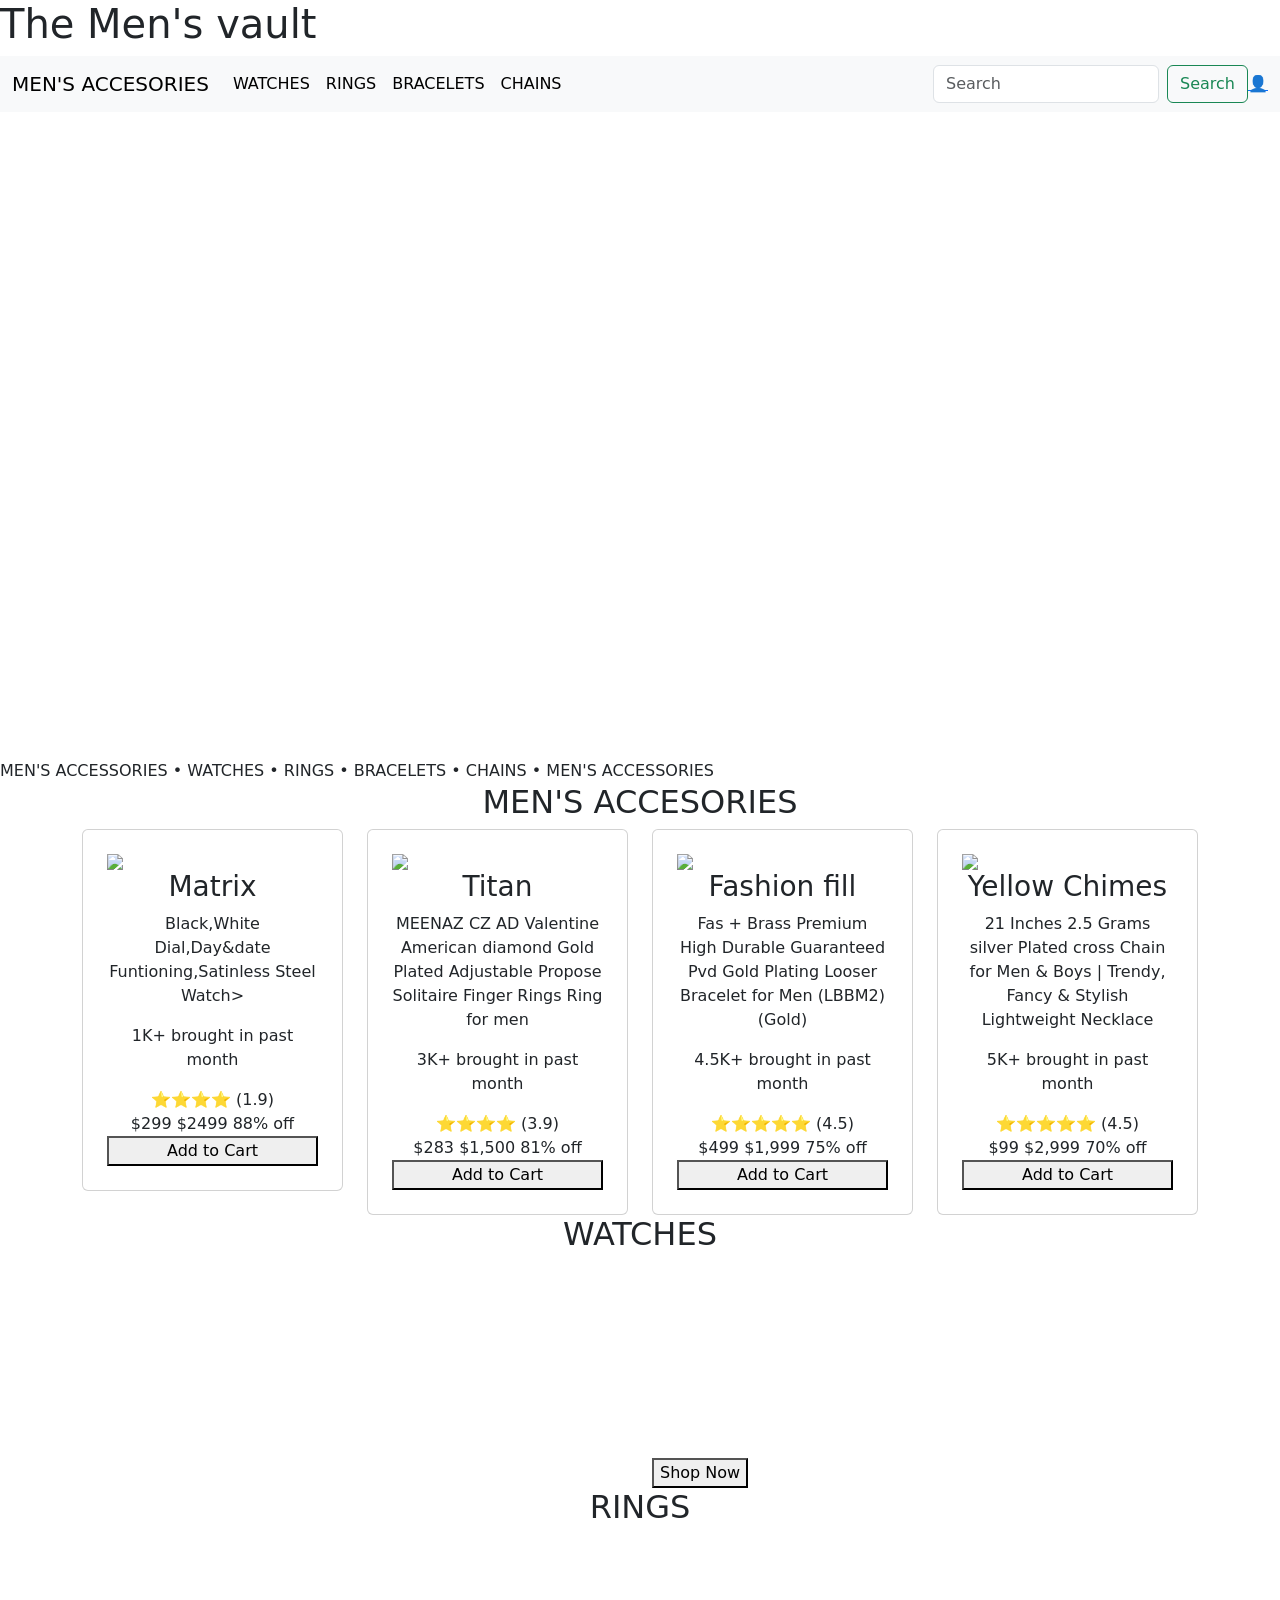
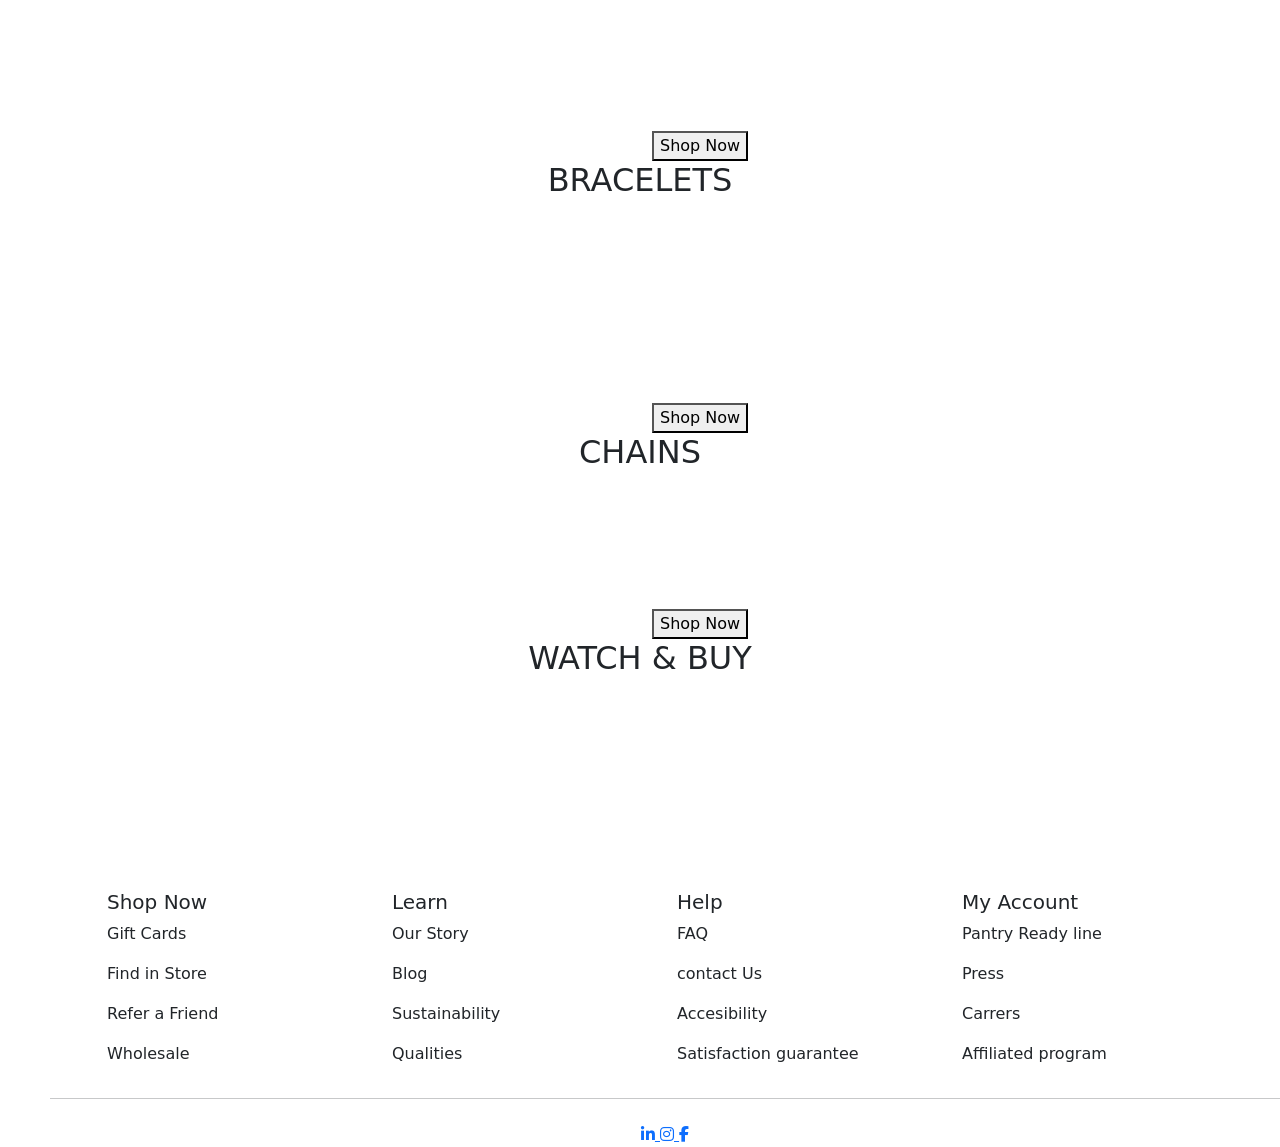
==== index.html @ 0dcb44b0 "first commit" ====
<!DOCTYPE html>
<html lang="en">

<head>
  <meta charset="UTF-8">
  <meta name="viewport" content="width=device-width, initial-scale=1.0">
  <title>Document</title>
  <link rel="stylesheet" href="TMV.css">
  <link href="https://cdn.jsdelivr.net/npm/bootstrap@5.0.2/dist/css/bootstrap.min.css" rel="stylesheet"
    integrity="sha384-EVSTQN3/azprG1Anm3QDgpJLIm9Nao0Yz1ztcQTwFspd3yD65VohhpuuCOmLASjC" crossorigin="anonymous">
  <link rel="stylesheet" href="https://cdnjs.cloudflare.com/ajax/libs/font-awesome/6.5.1/css/all.min.css">
</head>

<body>
  <h1 class="main-heading">The Men's vault</h1>
  <nav class="navbar navbar-expand-lg navbar-light bg-light">
    <div class="container-fluid">
      <a class="navbar-brand" href="admin/products/watches.html">MEN'S ACCESORIES</a>
      <button class="navbar-toggler" type="button" data-bs-toggle="collapse" data-bs-target="#navbarSupportedContent"
        aria-controls="navbarSupportedContent" aria-expanded="false" aria-label="Toggle navigation">
        <span class="navbar-toggler-icon"></span>
      </button>
      <div class="collapse navbar-collapse" id="navbarSupportedContent">
        <ul class="navbar-nav me-auto mb-2 mb-lg-0">
          <li class="nav-item">
            <a class="nav-link active" aria-current="page" href="admin/products/watches.html">WATCHES</a>
          </li>
          <li class="nav-item">
            <a class="nav-link active" href="admin/products/Rings.html">RINGS</a>
          </li>
          <li class="nav-item ">
            <a class="nav-link active " href="admin/products/Bracelets.html">BRACELETS</a>
          </li>
          <li class="nav-item">
            <a class="nav-link active" href="admin/products/chains.html" tabindex="-1" aria-disabled="true">CHAINS</a>
          </li>
        </ul>
        <form class="d-flex">
          <input class="form-control me-2" type="search" placeholder="Search" aria-label="Search">
          <button class="btn btn-outline-success" type="submit">Search</button>
        </form>
        <!--navbar user icon-->
        <a href="/Authentication/Login.html" class="user-icon">
          👤
        </a>
      </div>
    </div>
  </nav>
  <video autoplay muted loop playsinline width="100%" height="50%">
    <source src="video.mp4" type="video/mp4">
  </video>

  <!--Scrolling Bar AFTER Video-->
  <div class="scroll-bar">
    <div class="scroll-text">
      MEN'S ACCESSORIES • WATCHES • RINGS • BRACELETS • CHAINS • MEN'S ACCESSORIES
    </div>
  </div>

  <section class="main-heading1">
    <h2 class="text-center">MEN'S ACCESORIES</h2>
  </section>

  <!--products section-->
  <section id="products">
    <div class="container">
      <div class="row">
        <!--product 1-->
        <div class="col-12 col-sm-6 col-md-4 col-lg-3">
          <div class="card text-center p-4">
            <img src="https://encrypted-tbn0.gstatic.com/images?q=tbn:ANd9GcTkFsPsdd-_bzcCBv-JLjN80javiGTN9kx-EQ&s">
            <h3 class="brand">Matrix</h3>
            <p>Black,White Dial,Day&date Funtioning,Satinless Steel Watch></p>
            <p>1K+ brought in past month</p>
            <div class="rating">
              ⭐⭐⭐⭐ <span>(1.9)</span>
            </div>
            <div class="price">
              <span class="offer">$299</span>
              <span class="mrp">$2499</span>
              <span class="discount">88% off</span>
            </div>
            <button class="button">Add to Cart</button>
          </div>
        </div>
        <!--product 2-->
        <div class="col-12 col-sm-6 col-md-4 col-lg-3">
          <div class="card text-center p-4">
            <img
              src="https://rukminim2.flixcart.com/image/480/640/xif0q/ring/y/m/m/-original-imahfvffu4bzzatg.jpeg?q=90">
            <h3 class="brand">Titan</h3>
            <p>MEENAZ CZ AD Valentine American diamond Gold Plated Adjustable Propose Solitaire Finger Rings Ring for
              men</p>
            <p>3K+ brought in past month</p>
            <div class="rating">
              ⭐⭐⭐⭐ <span>(3.9)</span>
            </div>
            <div class="price">
              <span class="offer">$283</span>
              <span class="mrp">$1,500</span>
              <span class="discount">81% off</span>
            </div>
            <button class="button">Add to Cart</button>
          </div>
        </div>
        <!--product 3-->
        <div class="col-12 col-sm-6 col-md-4 col-lg-3">
          <div class="card text-center p-4">
            <img
              src="https://encrypted-tbn0.gstatic.com/images?q=tbn:ANd9GcT6uBuJE12_wLBYsoB-yKBQTP5D6kOSTatKRw&s">
            <h3 class="brand">Fashion fill</h3>
            <p>Fas + Brass Premium High Durable Guaranteed Pvd Gold Plating Looser Bracelet for Men (LBBM2) (Gold)</p>
            <p>4.5K+ brought in past month</p>
            <div class="rating">
              ⭐⭐⭐⭐⭐ <span>(4.5)</span>
            </div>
            <div class="price">
              <span class="offer">$499</span>
              <span class="mrp">$1,999</span>
              <span class="discount">75% off</span>
            </div>
            <button class="button">Add to Cart</button>
          </div>
        </div>
        <!--product 4-->
        <div class="col-12 col-sm-6 col-md-4 col-lg-3">
          <div class="card text-center p-4">
            <img
              src="https://assets.myntassets.com/h_1440,q_75,w_1080/v1/assets/images/25025510/2023/10/9/d2613fdd-1b58-4eb7-8c76-7c727634a8341696850899819PARISHAMILTONMenSilver-PlatedStainlessSteelCrossPendantwithC1.jpg">
            <h3 class="brand">Yellow Chimes</h3>
            <p>21 Inches 2.5 Grams silver Plated cross Chain for Men & Boys | Trendy, Fancy & Stylish Lightweight
              Necklace</p>
            <p>5K+ brought in past month</p>
            <div class="rating">
              ⭐⭐⭐⭐⭐ <span>(4.5)</span>
            </div>
            <div class="price">
              <span class="offer">$99</span>
              <span class="mrp">$2,999</span>
              <span class="discount">70% off</span>
            </div>
            <button class="button">Add to Cart</button>
          </div>
        </div>
      </div>
    </div>
    </div>
    </div>
  </section>


  <section class="main-heading2">
    <h2 class="text-center">WATCHES</h2>
  </section>

  <!--watches-->

  <section class="hero d-flex  align-items-center">
    <div class="container">
      <div class="row justify-content-end">
        <div class="col-md-6  text-white">
          <h1 class="display-4 fw-semibold">CRAFTED FOR EVERY SECOND</h1>
          <p class="lead mt-3">Built to perform.Designed to impress</p>
          <form action="/Admin/Products/watches.html">
            <button type="submit" class="shop-btn">Shop Now</button>
        </form>
        </div>
      </div>
    </div>
  </section>

  <section class="main-heading3">
    <h2 class="text-center">RINGS</h2>
  </section>
  <!--rings-->
  <section class="hero d-flex  align-items-center rings-hero">
    <div class="container">
      <div class="row justify-content-end">
        <div class="col-md-6  text-white">
          <h1 class="display-4 fw-semibold">BOLD RINGS FOR BOLD MEN</h1>
          <p class="lead mt-3">Make Every Gesture Unforgettable</p>
          <form action="/Admin/Products/Rings.html">
            <button type="submit" class="shop-btn">Shop Now</button>
          </form>
        </div>
      </div>
    </div>
  </section>

  <section class="main-heading4">
    <h2 class="text-center">BRACELETS</h2>
  </section>
  <!--bracelets-->
  <section class="hero d-flex  align-items-center bracelets-hero">
    <div class="container">
      <div class="row justify-content-end">
        <div class="col-md-6  text-white">
          <h1 class="display-4 fw-semibold">STYLE AROUND YOUR WRIST</h1>
          <p class="lead mt-3">Desined For Everyday Elegence</p>
          <form action="/Admin/Products/Bracelets.html">
            <button type="submit" class="shop-btn">Shop Now</button>
          </form>
        </div>
      </div>
    </div>
  </section>

  <section class="main-heading5">
    <h2 class="text-center">CHAINS</h2>
  </section>
  <!--chains-->
  <section class="hero d-flex  align-items-center chains-hero">
    <div class="container">
      <div class="row justify-content-end">
        <div class="col-md-6  text-white">
          <h1 class="display-4 fw-semibold">ICONIC CHAINS</h1>
          <p class="lead mt-3">Minimal layers.maximum impact</p>
          <form action="/Admin/Products/Chains.html">
            <button type="submit" class="shop-btn">Shop Now</button>
          </form>
        </div>
      </div>
    </div>
  </section>

  <section class="main-heading6">
    <h2 class="text-center">WATCH & BUY</h2>
  </section>

  <section class="reels-section">
    <div class="container">
      <div class="row">
        <div class="col-6 col-md-3">
          <video src="reel1.mp4" class="reel1-video" autoplay muted loop playshine></video>
        </div>
        <div class="col-6 col-md-3">
          <video src="reel2.mp4" class="reel1-video" autoplay muted loop playshine></video>
        </div>
        <div class="col-6 col-md-3">
          <video src="reel3.mp4" class="reel3-video" autoplay muted loop playshine></video>
        </div>
        <div class="col-6 col-md-3">
          <video src="reel4.mp4" class="reel4-video" autoplay muted loop playshine></video>
        </div>
      </div>
    </div>
  </section>

  <section class="footer mt-5" style="margin-top: 10%; margin-left: 50px;">
    <div class="container">
      <div class="row">
        <div class="col-12 col-sm-6 col-lg-3 ">
          <h5>Shop Now</h5>
          <p>Gift Cards</p>
          <p>Find in Store </p>
          <p>Refer a Friend</p>
          <p>Wholesale</p>
        </div>
        <div class="col-12 col-sm-6 col-lg-3">
          <h5>Learn</h5>
          <p>Our Story</p>
          <p>Blog</p>
          <p>Sustainability</p>
          <p>Qualities</p>
        </div>
        <div class="col-12 col-sm-6 col-lg-3">
          <h5>Help</h5>
          <p>FAQ</p>
          <p>contact Us</p>
          <p>Accesibility</p>
          <P>Satisfaction guarantee</P>
        </div>
        <div class="col-12 col-sm-6 col-lg-3">
          <h5>My Account</h5>
          <p>Pantry Ready line</p>
          <p>Press</p>
          <p>Carrers</p>
          <p>Affiliated program</p>
        </div>
      </div>
    </div>
    </div>
    <!--footer line-->
    <hr class="footer-line">
    <!--socail media icons-->
    <div class="text-center mt-4">
      <a href="#" class="social-icon" title="LinkedIn (Coming Soon)">
        <i class="fa-brands fa-linkedin-in"></i>
      </a>

      <a href="#" class="social-icon" title="Instagram (Coming Soon)">
        <i class="fa-brands fa-instagram"></i>
      </a>

      <a href="#" class="social-icon" title="Facebook (Coming Soon)">
        <i class="fa-brands fa-facebook-f"></i>
      </a>
    </div>
  </section>













  <script src="https://cdn.jsdelivr.net/npm/bootstrap@5.0.2/dist/js/bootstrap.bundle.min.js"
    integrity="sha384-MrcW6ZMFYlzcLA8Nl+NtUVF0sA7MsXsP1UyJoMp4YLEuNSfAP+JcXn/tWtIaxVXM"
    crossorigin="anonymous"></script>
</body>

</html>
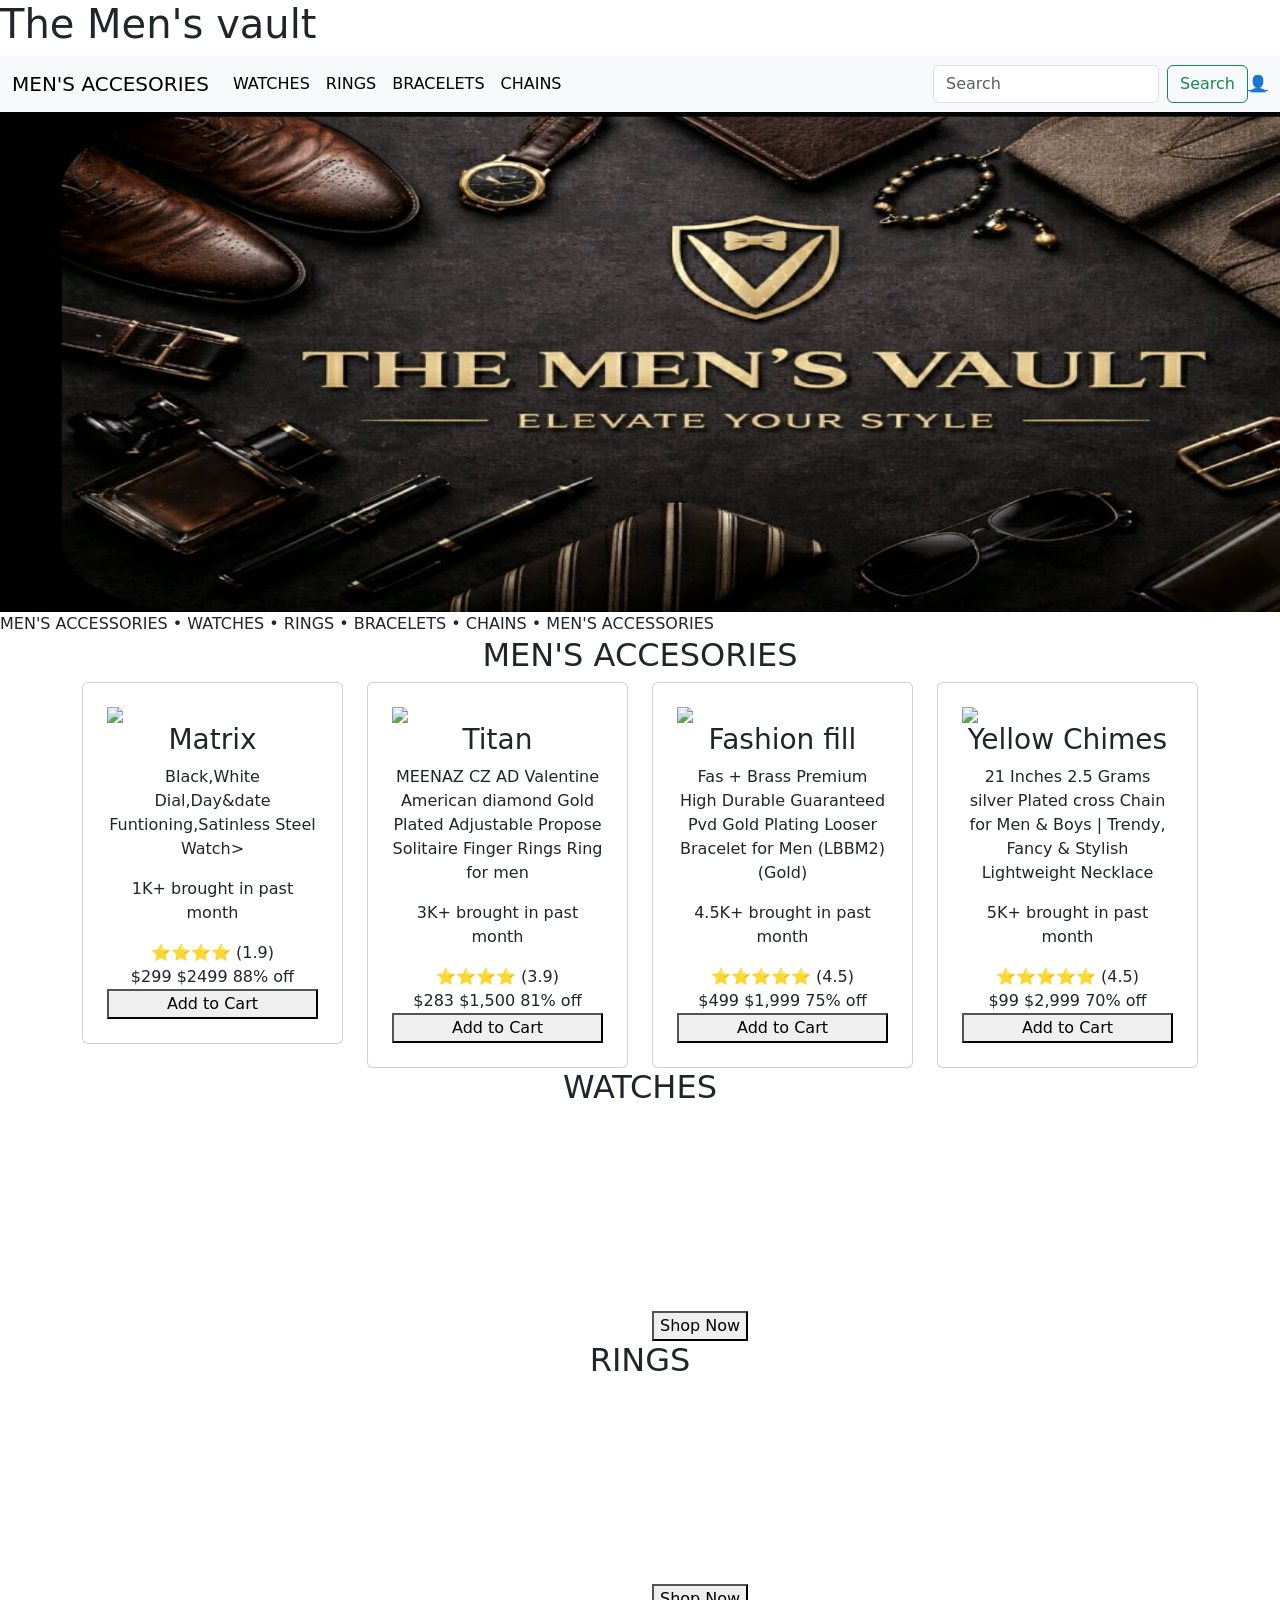
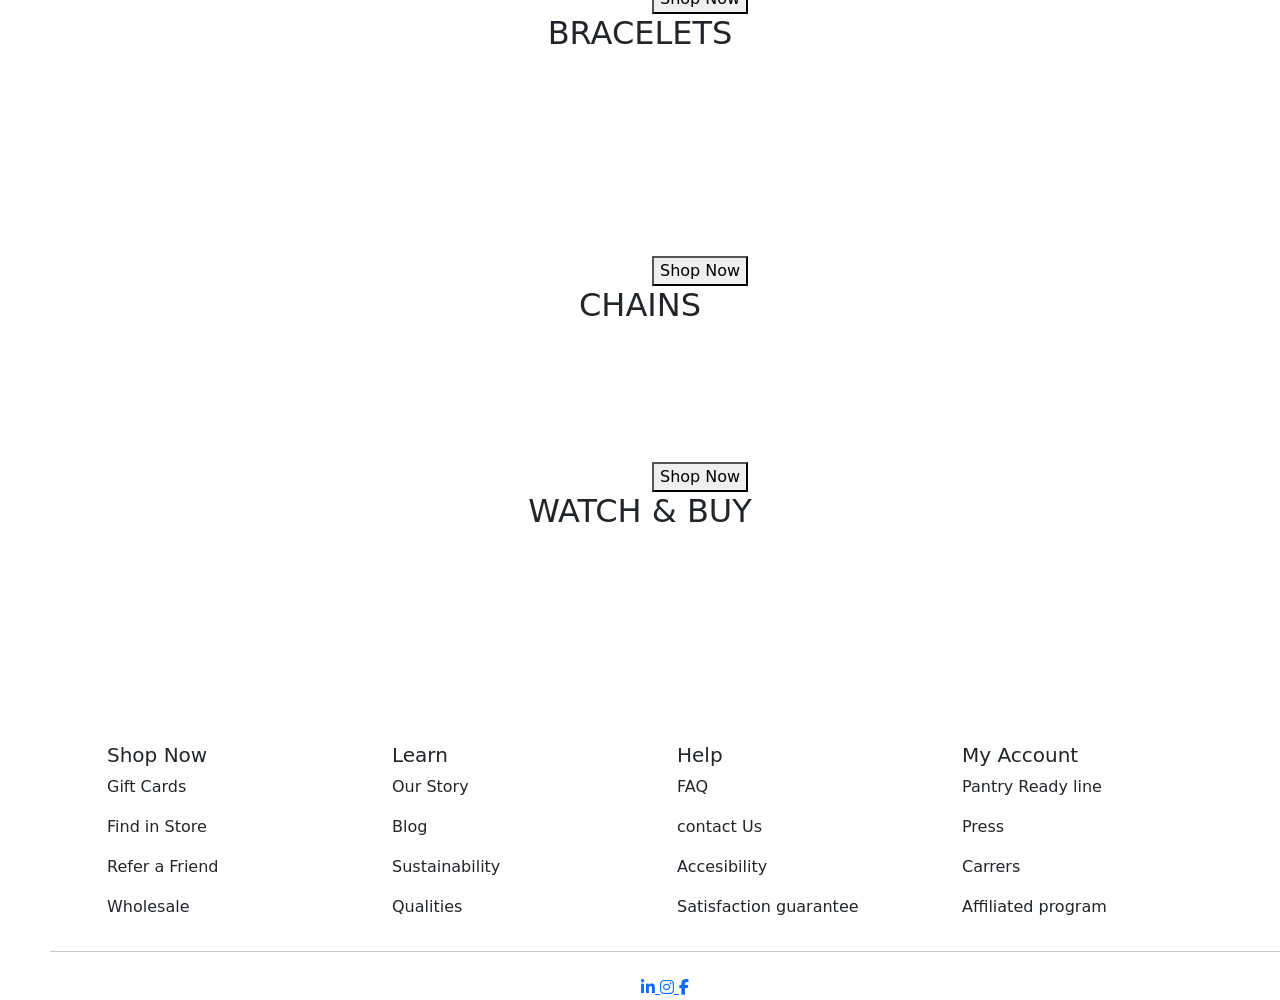
==== commit 81b67138: "first commit" ====
--- a/index.html
+++ b/index.html
@@ -46,9 +46,10 @@
       </div>
     </div>
   </nav>
-  <video autoplay muted loop playsinline width="100%" height="50%">
-    <source src="video.mp4" type="video/mp4">
-  </video>
+  <!--main heading-->
+  <div style="width:100%; text-align:center;">
+  <img src="banner.jpg" style="width:100%; height:500px;">
+  </div>
 
   <!--Scrolling Bar AFTER Video-->
   <div class="scroll-bar">
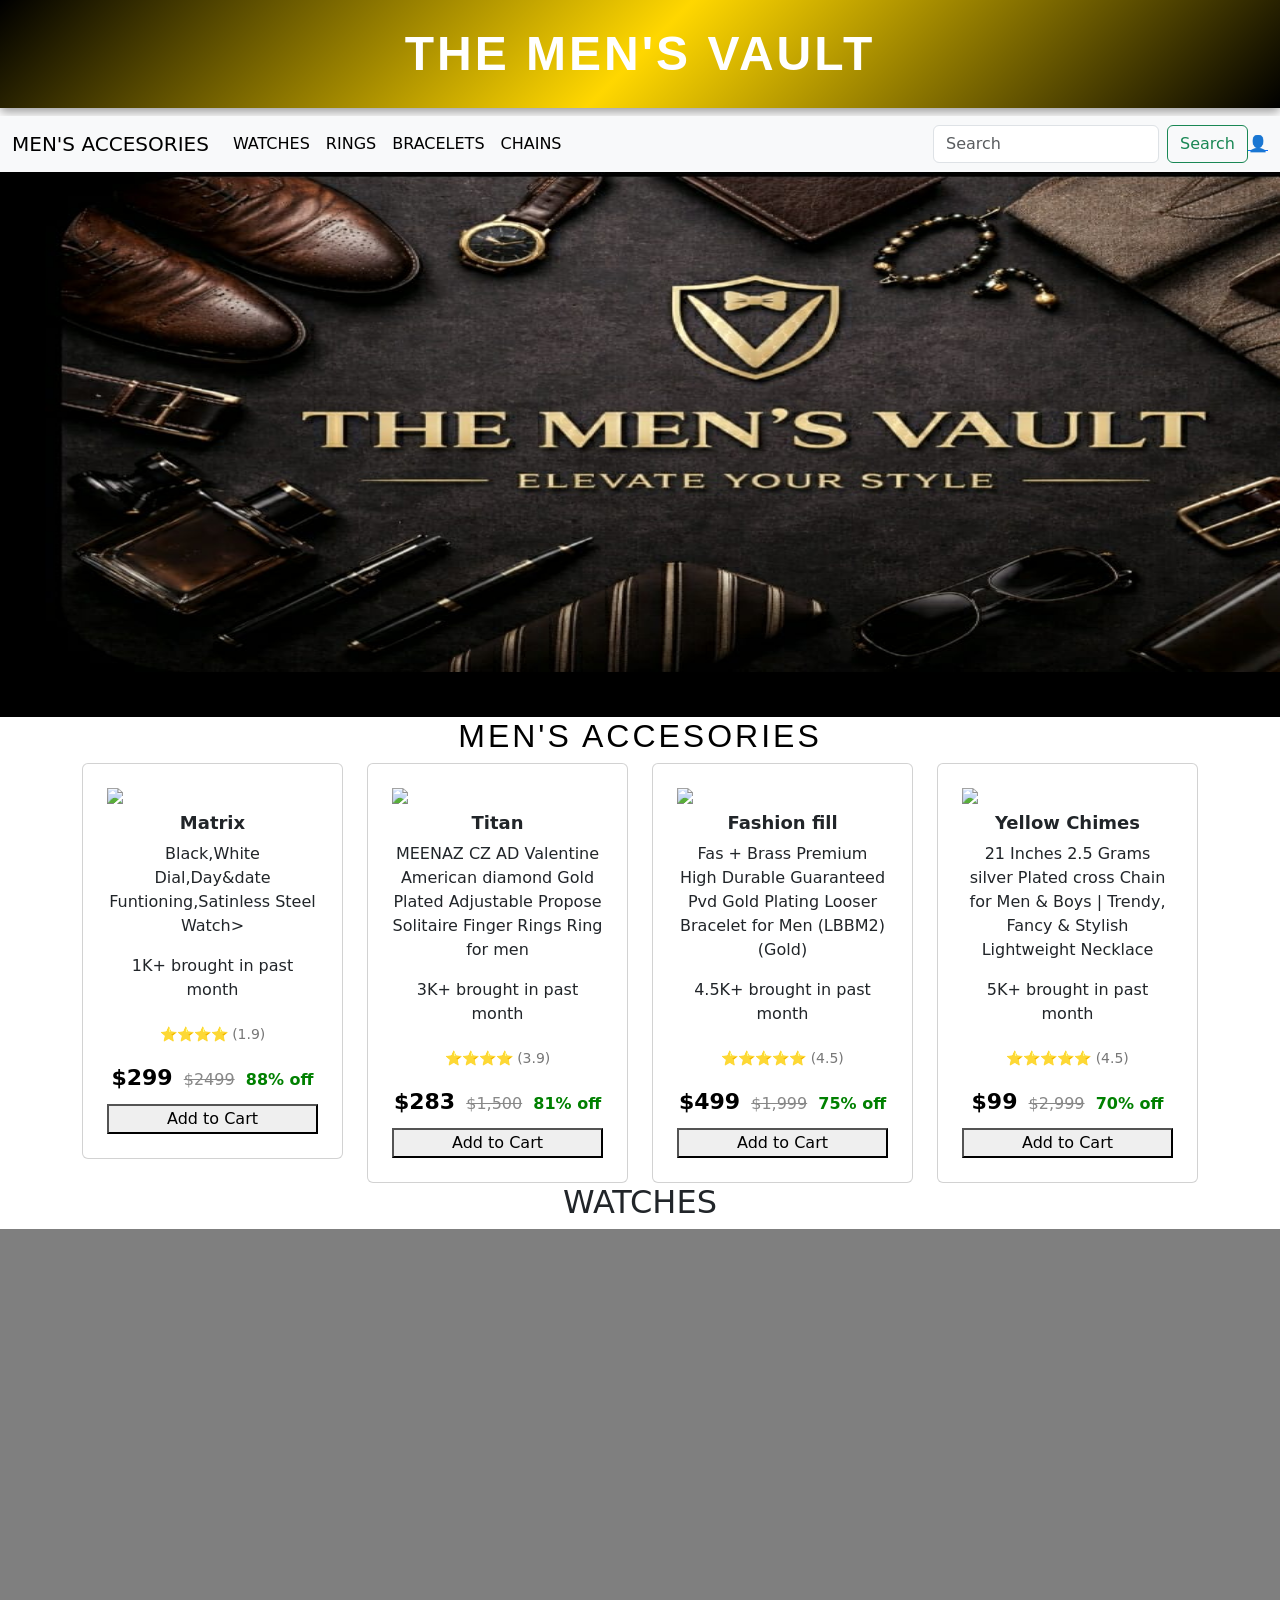
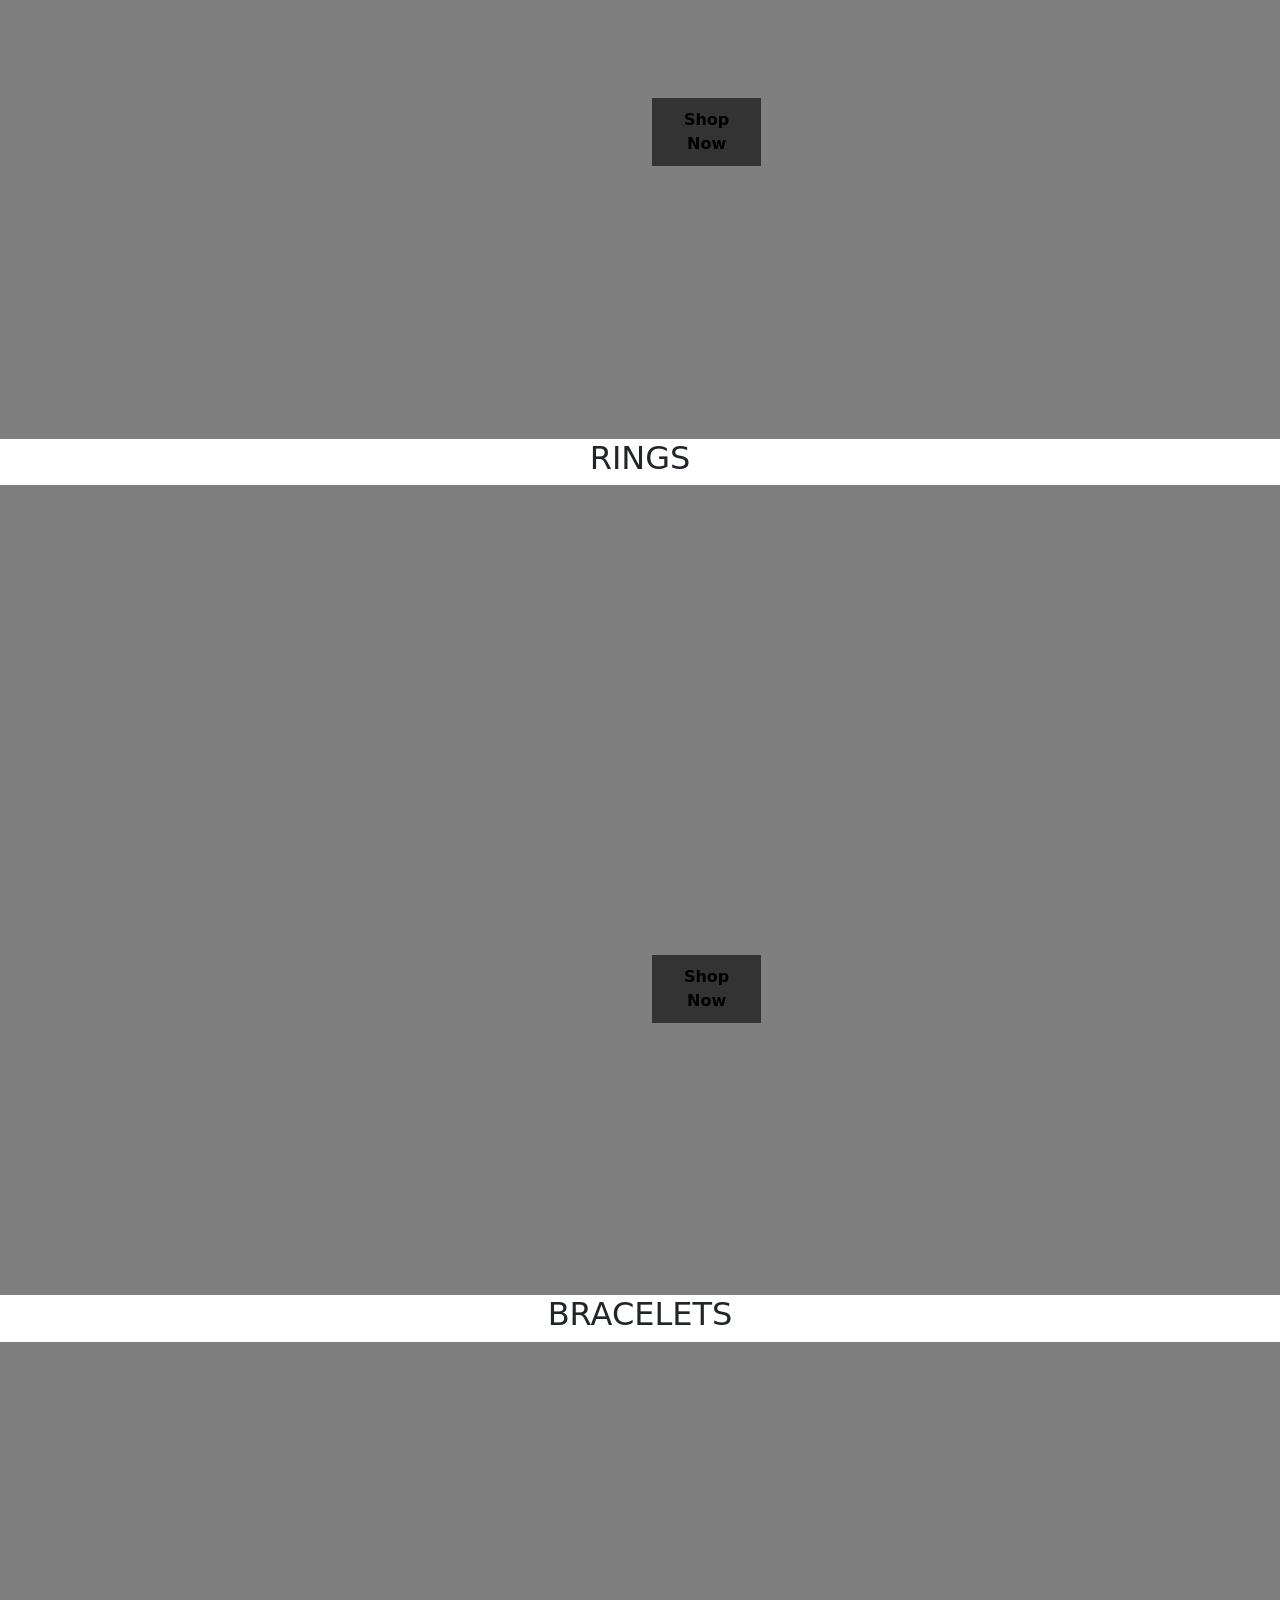
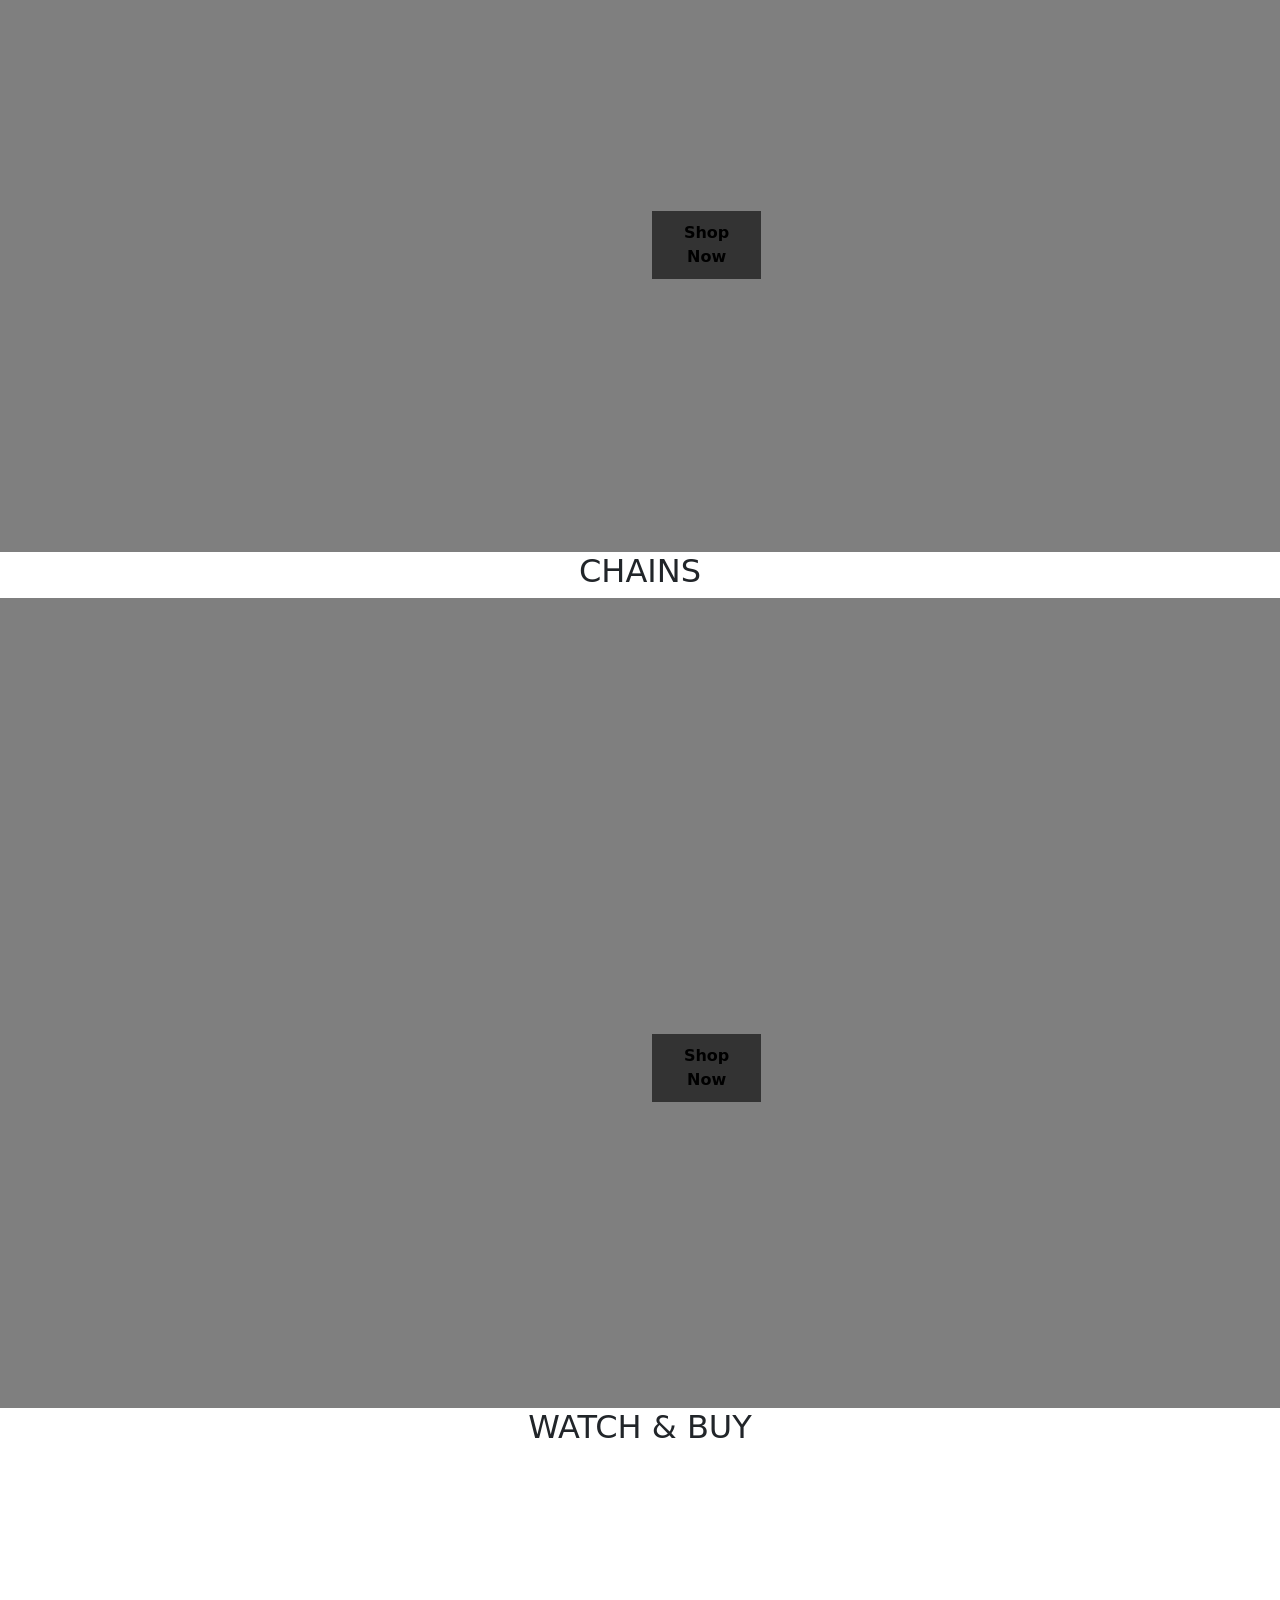
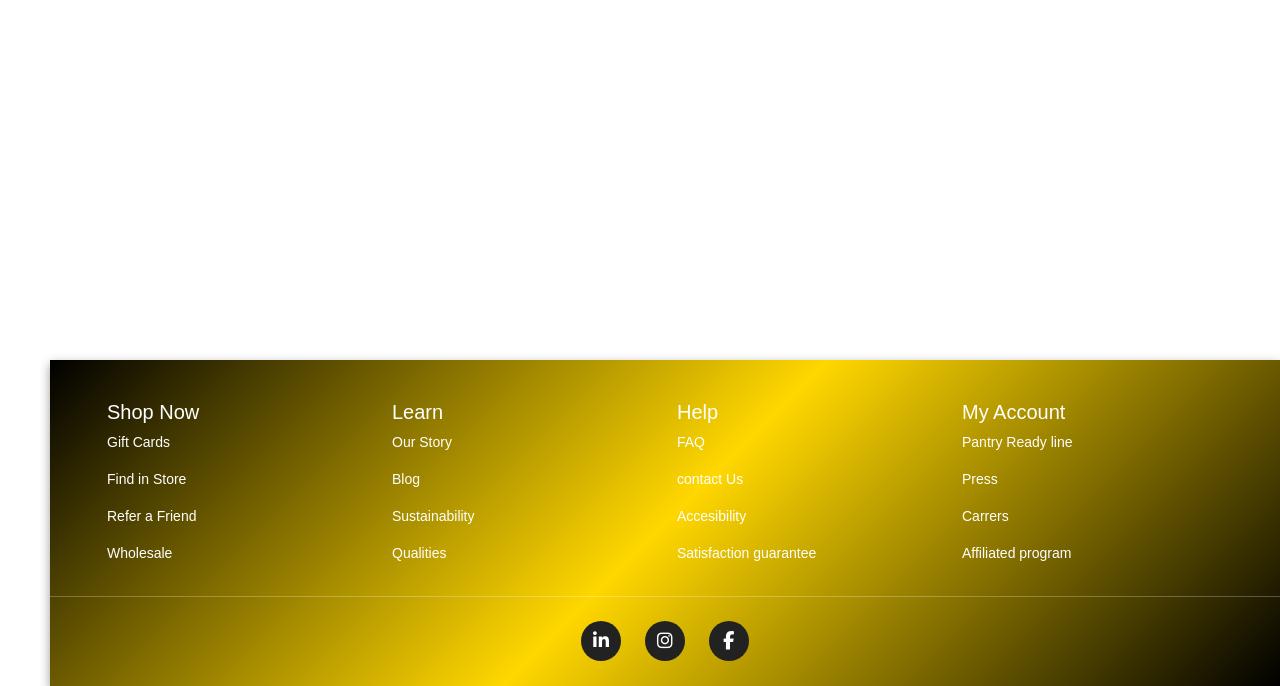
==== commit bf19147d: "first commit" ====
--- a/index.html
+++ b/index.html
@@ -5,7 +5,7 @@
   <meta charset="UTF-8">
   <meta name="viewport" content="width=device-width, initial-scale=1.0">
   <title>Document</title>
-  <link rel="stylesheet" href="TMV.css">
+  <link rel="stylesheet" href="TMV.CSS">
   <link href="https://cdn.jsdelivr.net/npm/bootstrap@5.0.2/dist/css/bootstrap.min.css" rel="stylesheet"
     integrity="sha384-EVSTQN3/azprG1Anm3QDgpJLIm9Nao0Yz1ztcQTwFspd3yD65VohhpuuCOmLASjC" crossorigin="anonymous">
   <link rel="stylesheet" href="https://cdnjs.cloudflare.com/ajax/libs/font-awesome/6.5.1/css/all.min.css">
--- a/TMV.CSS
+++ b/TMV.CSS
@@ -0,0 +1,180 @@
+.main-heading{
+    background:linear-gradient(135deg, #000000,gold,#000000);
+    color:#ffffff;
+    text-align: center;
+    font-size: 48px;
+    font-weight: 900;
+    letter-spacing: 3px;
+    padding: 25px 0;
+    font-family: 'Segoe UI', Tahoma, Geneva, Verdana, sans-serif;
+    text-transform: uppercase;
+    box-shadow: 0 4px 10px rgba(0,0,0,0.4);
+}
+
+.scroll-bar {
+  background-color:black; /* background visible */
+  height: 45px;
+  width: 100%;
+  overflow: hidden;
+}
+.scroll-text {
+  color: white;              /* IMPORTANT */
+  font-weight: bold;
+  font-size: 16px;
+  line-height: 45px;
+  white-space: nowrap;
+  display: inline-block;
+  padding-left: 100%;
+  animation: moveText 12s linear infinite;
+}
+@keyframes moveText {
+  from {
+    transform: translateX(0);
+  }
+  to {
+    transform: translateX(-100%);
+  }
+}
+.main-heading1 {
+    color:#000000;
+    text-align: center;
+    font-size: 48px;
+    font-weight: 900;
+    letter-spacing: 3px;
+    font-family: 'Segoe UI', Tahoma, Geneva, Verdana, sans-serif;
+    text-transform: uppercase;
+    
+}
+
+.products{
+  background: #ffffff;
+  box-shadow: 0 6px 18px rgba(0,0,0,0.1);
+  font-family: Arial, sans-serif;
+  transition:transform 0.3s;
+}
+
+.brand{
+  font-size: 18px;
+  font-weight: bold;
+  margin: 8px 0;
+}
+.rating {
+        margin:6px 0;
+        font-size: 14px;
+}
+.rating span{
+  color:#777;
+}
+.price{
+  margin:10px 0;
+}
+.offer{
+  font-size: 22px;
+  font-weight: bold;
+  color: #000;
+}
+.mrp{
+  text-decoration: line-through;
+  color:#888;
+  margin-left:6px;
+}
+.discount{
+  color:green;
+  font-weight: bold;
+  margin-left: 6px;
+}
+.shop-btn{
+  width:20%;
+  padding:10px;
+  background:#333;
+  border:none;
+  font-weight:bold;
+  cursor:pointer;
+  position: relative;
+  z-index: 3;
+}
+.shop-btn:hover{
+  background:whitesmoke;
+}
+
+.hero{
+  min-height:90vh;
+  width: 100%;
+  background-image: url('https://t4.ftcdn.net/jpg/03/40/04/33/360_F_340043322_9ynAnyqBYKycgxapGGv1WrQW1ZUwMyDM.jpg');
+  background-size: cover;
+  background-position: center;
+  position:relative
+}
+.hero::before{
+  content:"";
+  position:absolute;
+  inset:0;
+  background: rgba(0,0,0,0.5);
+}
+.hero.container{
+  position: relative;
+  z-index: 2;
+}
+.rings-hero{
+  background-image: url('https://www.justmensrings.com/cdn/shop/articles/393f9e31-df5f-488d-a126-d30758c6c811_1792x.webp?v=1722974363');
+}
+.bracelets-hero{
+  background-image: url('https://www.jewelmarvels.com/cdn/shop/products/Screenshot2022-05-11at17.10.02.png?v=1758886657&width=1000');
+}
+.chains-hero{
+  background-image: url('https://rukminim2.flixcart.com/image/480/640/xif0q/necklace-chain/x/s/g/1-fghy-chain-set-xermi-original-imah35frnkcghs3n.jpeg?q=90');
+}
+.reel1-video{
+  width:100%;
+  height:450px;
+  object-fit: cover;
+  border-radius: 10px;
+}
+.reel3-video{
+  width:100%;
+  height:450px;
+  object-fit: cover;
+  border-radius: 10px;
+}
+.reel4-video{
+  width:100%;
+  height:450px;
+  object-fit: cover;
+  border-radius: 10px;
+}
+.social-icon {
+  display: inline-flex;
+  align-items: center;
+  justify-content: center;
+  width: 40px;
+  height: 40px;
+  margin: 0 10px;
+  border-radius: 50%;
+  background-color: #222;
+  color: #fff;
+  font-size: 18px;
+  text-decoration: none;
+  transition: all 0.3s ease;
+  pointer-events: none; /* disable click for now */
+}
+
+.social-icon:hover {
+  background-color: #f4b400;
+  transform: translateY(-3px);
+}
+.footer-inline{
+  border:none;
+  height:1px;
+  background: #333;
+  margin-top: 30px;
+}
+
+.footer {
+  background: linear-gradient(135deg, #000000, gold, #000000);
+  color: #ffffff;
+  font-size: 14px;
+  font-weight: 500;
+  padding: 40px 0 25px; /* reduced height */
+  font-family: 'Segoe UI', Tahoma, Geneva, Verdana, sans-serif;
+  box-shadow: 0 4px 10px rgba(0,0,0,0.4);
+}
